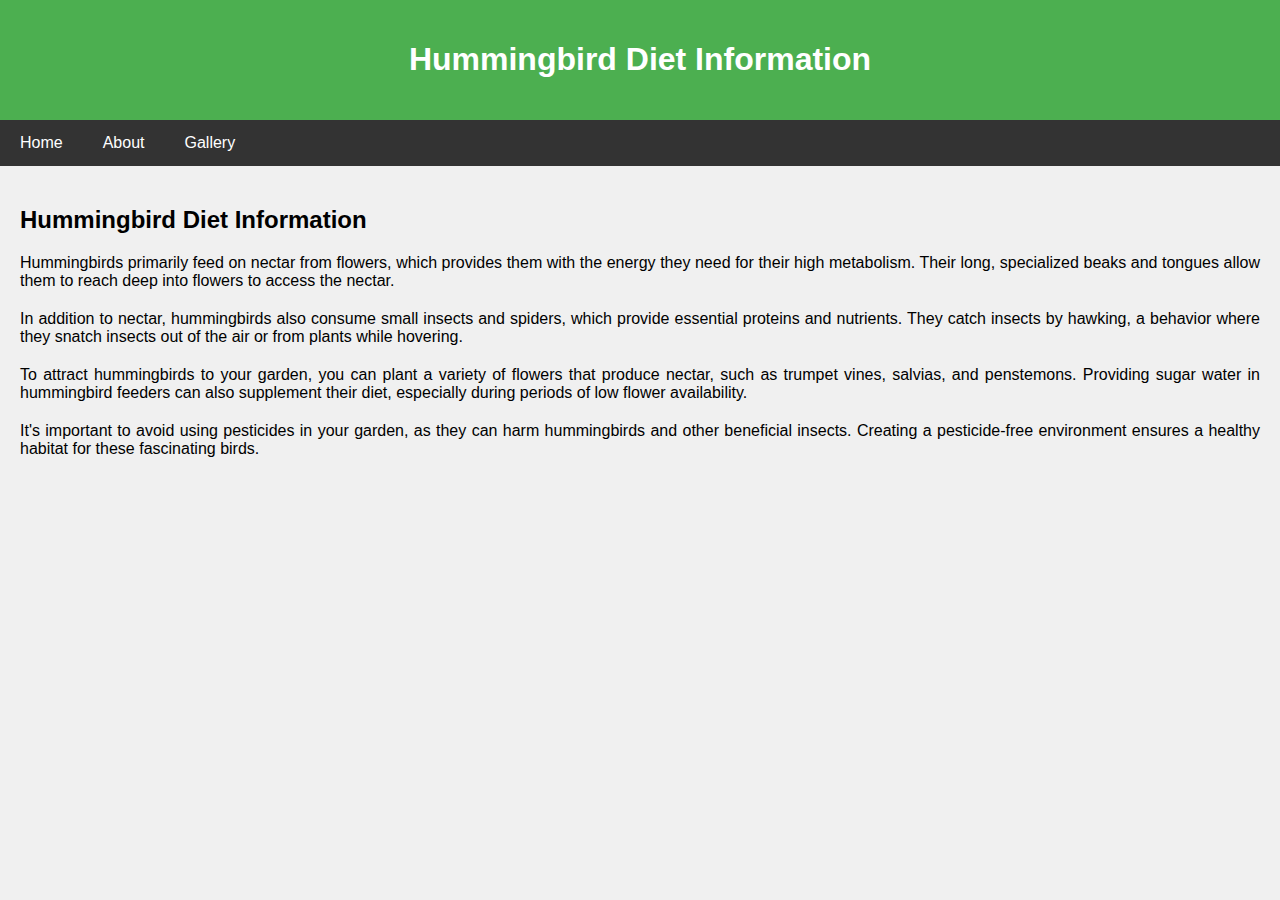
==== diet.html @ 91c97dac "Change about to diet info" ====
<!DOCTYPE html>
<html lang="en">
<head>
    <meta charset="UTF-8">
    <meta name="viewport" content="width=device-width, initial-scale=1.0">
    <title>Hummingbird Diet Information</title>
    <link rel="stylesheet" href="style/about.css">
</head>
<body>
    <header>
        <h1>Hummingbird Diet Information</h1>
    </header>
    <nav>
        <a href="home.html">Home</a>
        <a href="diet.html">About</a>
        <a href="gallery.html">Gallery</a>
    </nav>
    <div class="container">
        <section id="diet-info">
            <h2>Hummingbird Diet Information</h2>
            <p class="diet-info">Hummingbirds primarily feed on nectar from flowers, which provides them with the energy they need for their high metabolism. Their long, specialized beaks and tongues allow them to reach deep into flowers to access the nectar.</p>
            <p class="diet-info">In addition to nectar, hummingbirds also consume small insects and spiders, which provide essential proteins and nutrients. They catch insects by hawking, a behavior where they snatch insects out of the air or from plants while hovering.</p>
            <p class="diet-info">To attract hummingbirds to your garden, you can plant a variety of flowers that produce nectar, such as trumpet vines, salvias, and penstemons. Providing sugar water in hummingbird feeders can also supplement their diet, especially during periods of low flower availability.</p>
            <p class="diet-info">It's important to avoid using pesticides in your garden, as they can harm hummingbirds and other beneficial insects. Creating a pesticide-free environment ensures a healthy habitat for these fascinating birds.</p>
        </section>
    </div>
</body>
</html>
---- style/about.css ----
body {
    font-family: Arial, sans-serif;
    margin: 0;
    padding: 0;
    background-color: #f0f0f0;
}
header {
    background-color: #4CAF50;
    padding: 20px 0;
    text-align: center;
    color: white;
}
nav {
    background-color: #333;
    overflow: hidden;
}
nav a {
    float: left;
    display: block;
    color: white;
    text-align: center;
    padding: 14px 20px;
    text-decoration: none;
}
nav a:hover {
    background-color: #ddd;
    color: black;
}
.container {
    padding: 20px;
}
.diet-info {
    text-align: justify;
    margin-bottom: 20px;
}
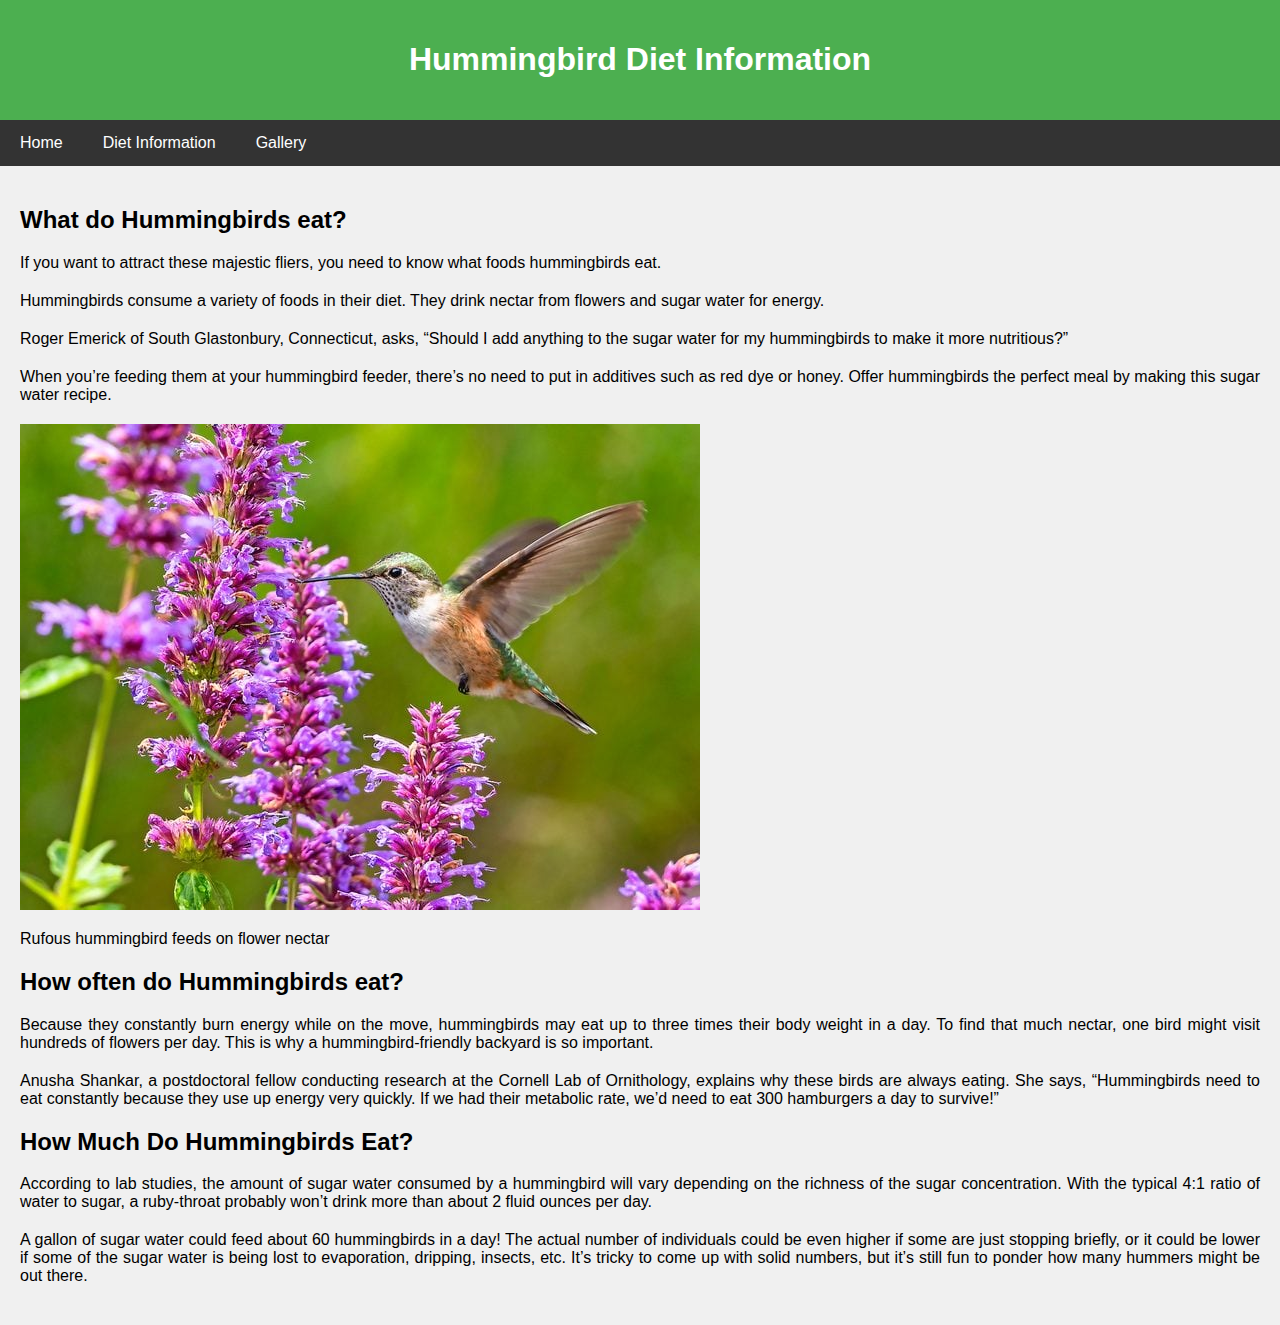
==== commit 74d744fa: "Diet info" ====
--- a/diet.html
+++ b/diet.html
@@ -4,7 +4,7 @@
     <meta charset="UTF-8">
     <meta name="viewport" content="width=device-width, initial-scale=1.0">
     <title>Hummingbird Diet Information</title>
-    <link rel="stylesheet" href="style/about.css">
+    <link rel="stylesheet" href="style/diet.css">
 </head>
 <body>
     <header>
@@ -12,17 +12,26 @@
     </header>
     <nav>
         <a href="home.html">Home</a>
-        <a href="diet.html">About</a>
+        <a href="diet.html">Diet Information</a>
         <a href="gallery.html">Gallery</a>
     </nav>
     <div class="container">
         <section id="diet-info">
-            <h2>Hummingbird Diet Information</h2>
-            <p class="diet-info">Hummingbirds primarily feed on nectar from flowers, which provides them with the energy they need for their high metabolism. Their long, specialized beaks and tongues allow them to reach deep into flowers to access the nectar.</p>
-            <p class="diet-info">In addition to nectar, hummingbirds also consume small insects and spiders, which provide essential proteins and nutrients. They catch insects by hawking, a behavior where they snatch insects out of the air or from plants while hovering.</p>
-            <p class="diet-info">To attract hummingbirds to your garden, you can plant a variety of flowers that produce nectar, such as trumpet vines, salvias, and penstemons. Providing sugar water in hummingbird feeders can also supplement their diet, especially during periods of low flower availability.</p>
-            <p class="diet-info">It's important to avoid using pesticides in your garden, as they can harm hummingbirds and other beneficial insects. Creating a pesticide-free environment ensures a healthy habitat for these fascinating birds.</p>
+            <h2>What do Hummingbirds eat?</h2> 
+            <p class="diet-info">If you want to attract these majestic fliers, you need to know what foods hummingbirds eat. </p>
+            <p class="diet-info">Hummingbirds consume a variety of foods in their diet. They drink nectar from flowers and sugar water for energy. </p>
+            <p class="diet-info">Roger Emerick of South Glastonbury, Connecticut, asks, “Should I add anything to the sugar water for my hummingbirds to make it more nutritious?” </p>
+            <p class="diet-info">When you’re feeding them at your hummingbird feeder, there’s no need to put in additives such as red dye or honey. Offer hummingbirds the perfect meal by making this sugar water recipe.</p>
+            <img src="images/humming_bird_eating_img.jpg".jpg" alt="Hummingbird eating"><p>Rufous hummingbird feeds on flower nectar</p>
+        
+            <h2>How often do Hummingbirds eat?</h2>
+            <p class="diet-info">Because they constantly burn energy while on the move, hummingbirds may eat up to three times their body weight in a day. To find that much nectar, one bird might visit hundreds of flowers per day. This is why a hummingbird-friendly backyard is so important. </p>
+            <p class="diet-info">Anusha Shankar, a postdoctoral fellow conducting research at the Cornell Lab of Ornithology, explains why these birds are always eating. She says, “Hummingbirds need to eat constantly because they use up energy very quickly. If we had their metabolic rate, we’d need to eat 300 hamburgers a day to survive!”</p>
+        
+            <h2>How Much Do Hummingbirds Eat?</h2>
+            <p class="diet-info">According to lab studies, the amount of sugar water consumed by a hummingbird will vary depending on the richness of the sugar concentration. With the typical 4:1 ratio of water to sugar, a ruby-throat probably won’t drink more than about 2 fluid ounces per day. </p>
+            <p class="diet-info">A gallon of sugar water could feed about 60 hummingbirds in a day! The actual number of individuals could be even higher if some are just stopping briefly, or it could be lower if some of the sugar water is being lost to evaporation, dripping, insects, etc. It’s tricky to come up with solid numbers, but it’s still fun to ponder how many hummers might be out there.</p>
         </section>
     </div>
 </body>
-</html>
+</html>--- a/style/diet.css
+++ b/style/diet.css
@@ -0,0 +1,35 @@
+body {
+    font-family: Arial, sans-serif;
+    margin: 0;
+    padding: 0;
+    background-color: #f0f0f0;
+}
+header {
+    background-color: #4CAF50;
+    padding: 20px 0;
+    text-align: center;
+    color: white;
+}
+nav {
+    background-color: #333;
+    overflow: hidden;
+}
+nav a {
+    float: left;
+    display: block;
+    color: white;
+    text-align: center;
+    padding: 14px 20px;
+    text-decoration: none;
+}
+nav a:hover {
+    background-color: #ddd;
+    color: black;
+}
+.container {
+    padding: 20px;
+}
+.diet-info {
+    text-align: justify;
+    margin-bottom: 20px;
+}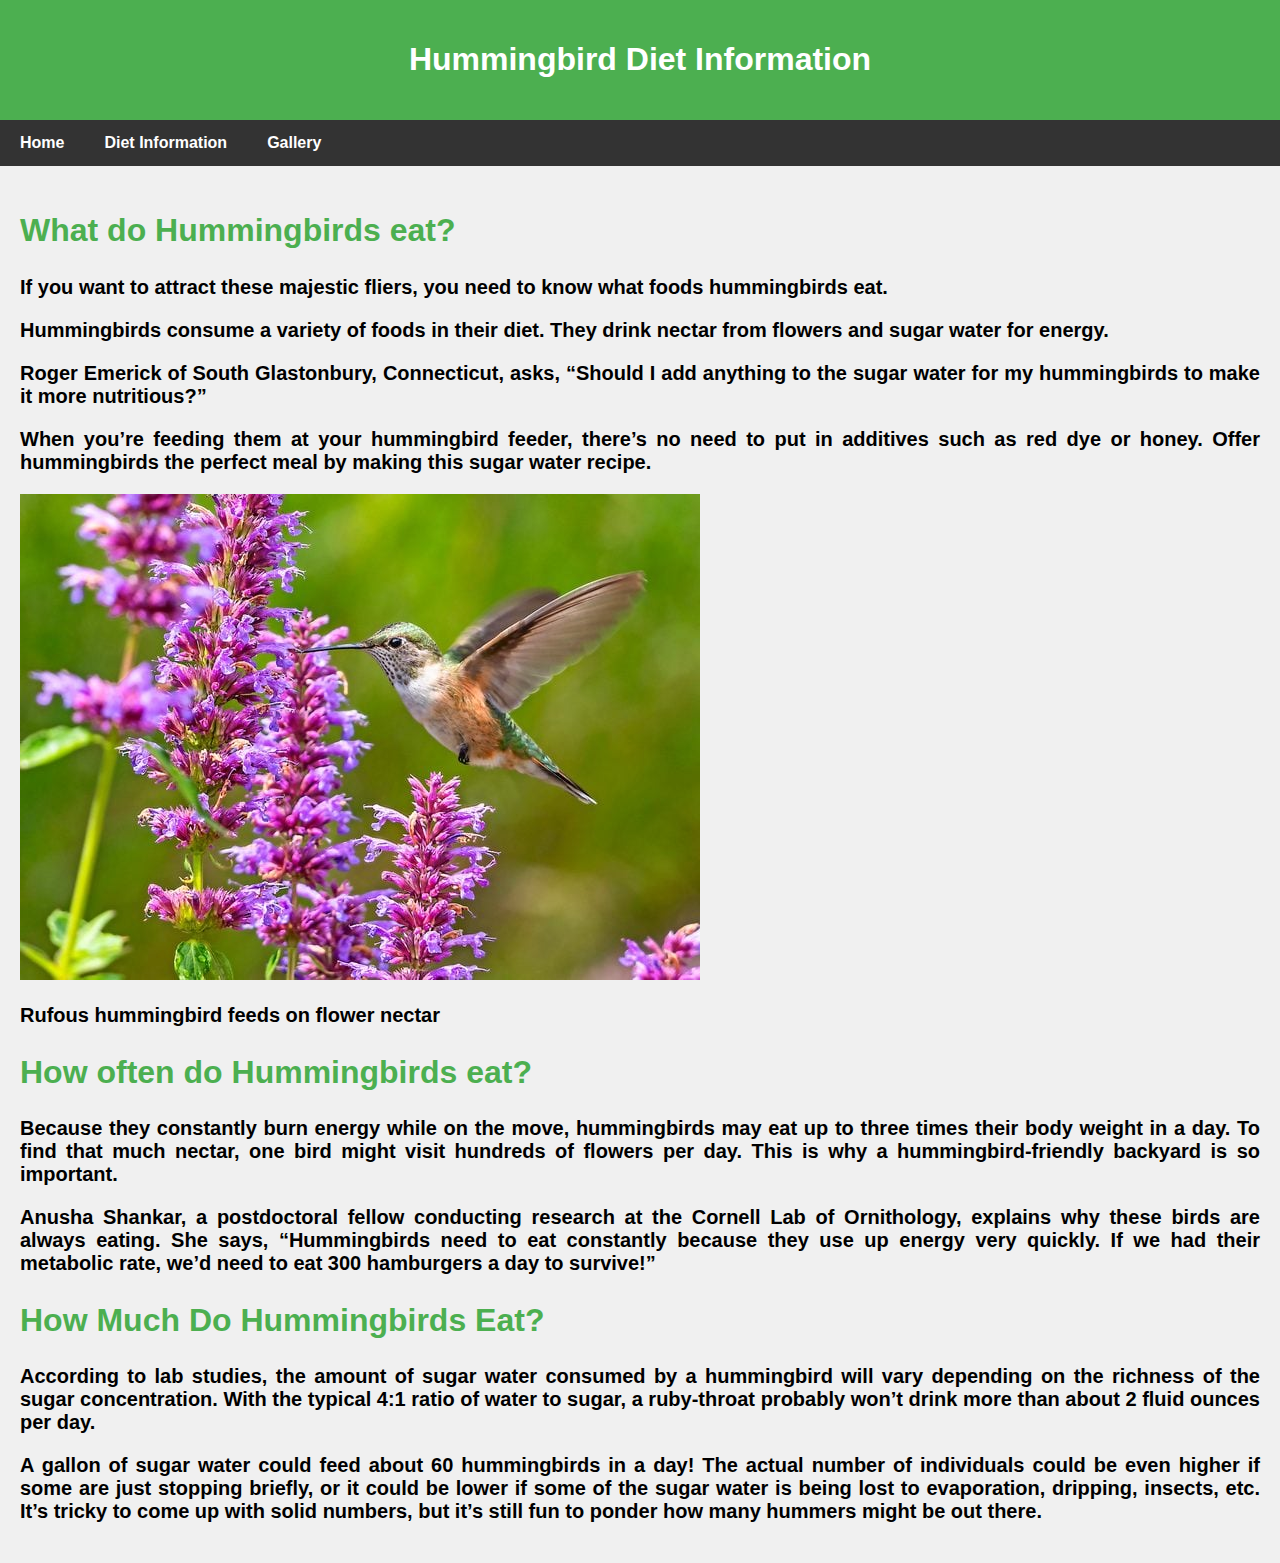
==== commit 4bb450ea: "Rename to index" ====
--- a/diet.html
+++ b/diet.html
@@ -11,7 +11,7 @@
         <h1>Hummingbird Diet Information</h1>
     </header>
     <nav>
-        <a href="home.html">Home</a>
+        <a href="index.html">Home</a>
         <a href="diet.html">Diet Information</a>
         <a href="gallery.html">Gallery</a>
     </nav>
--- a/style/diet.css
+++ b/style/diet.css
@@ -1,8 +1,9 @@
 body {
-    font-family: Arial, sans-serif;
+    font-family: 'Gill Sans', 'Gill Sans MT', Calibri, 'Trebuchet MS', sans-serif;
     margin: 0;
     padding: 0;
     background-color: #f0f0f0;
+    font-weight: bold;
 }
 header {
     background-color: #4CAF50;
@@ -32,4 +33,11 @@
 .diet-info {
     text-align: justify;
     margin-bottom: 20px;
+}
+h2 {
+    color:#4CAF50;
+    font-size: 32px;
+}
+p {
+    font-size: 20px;
 }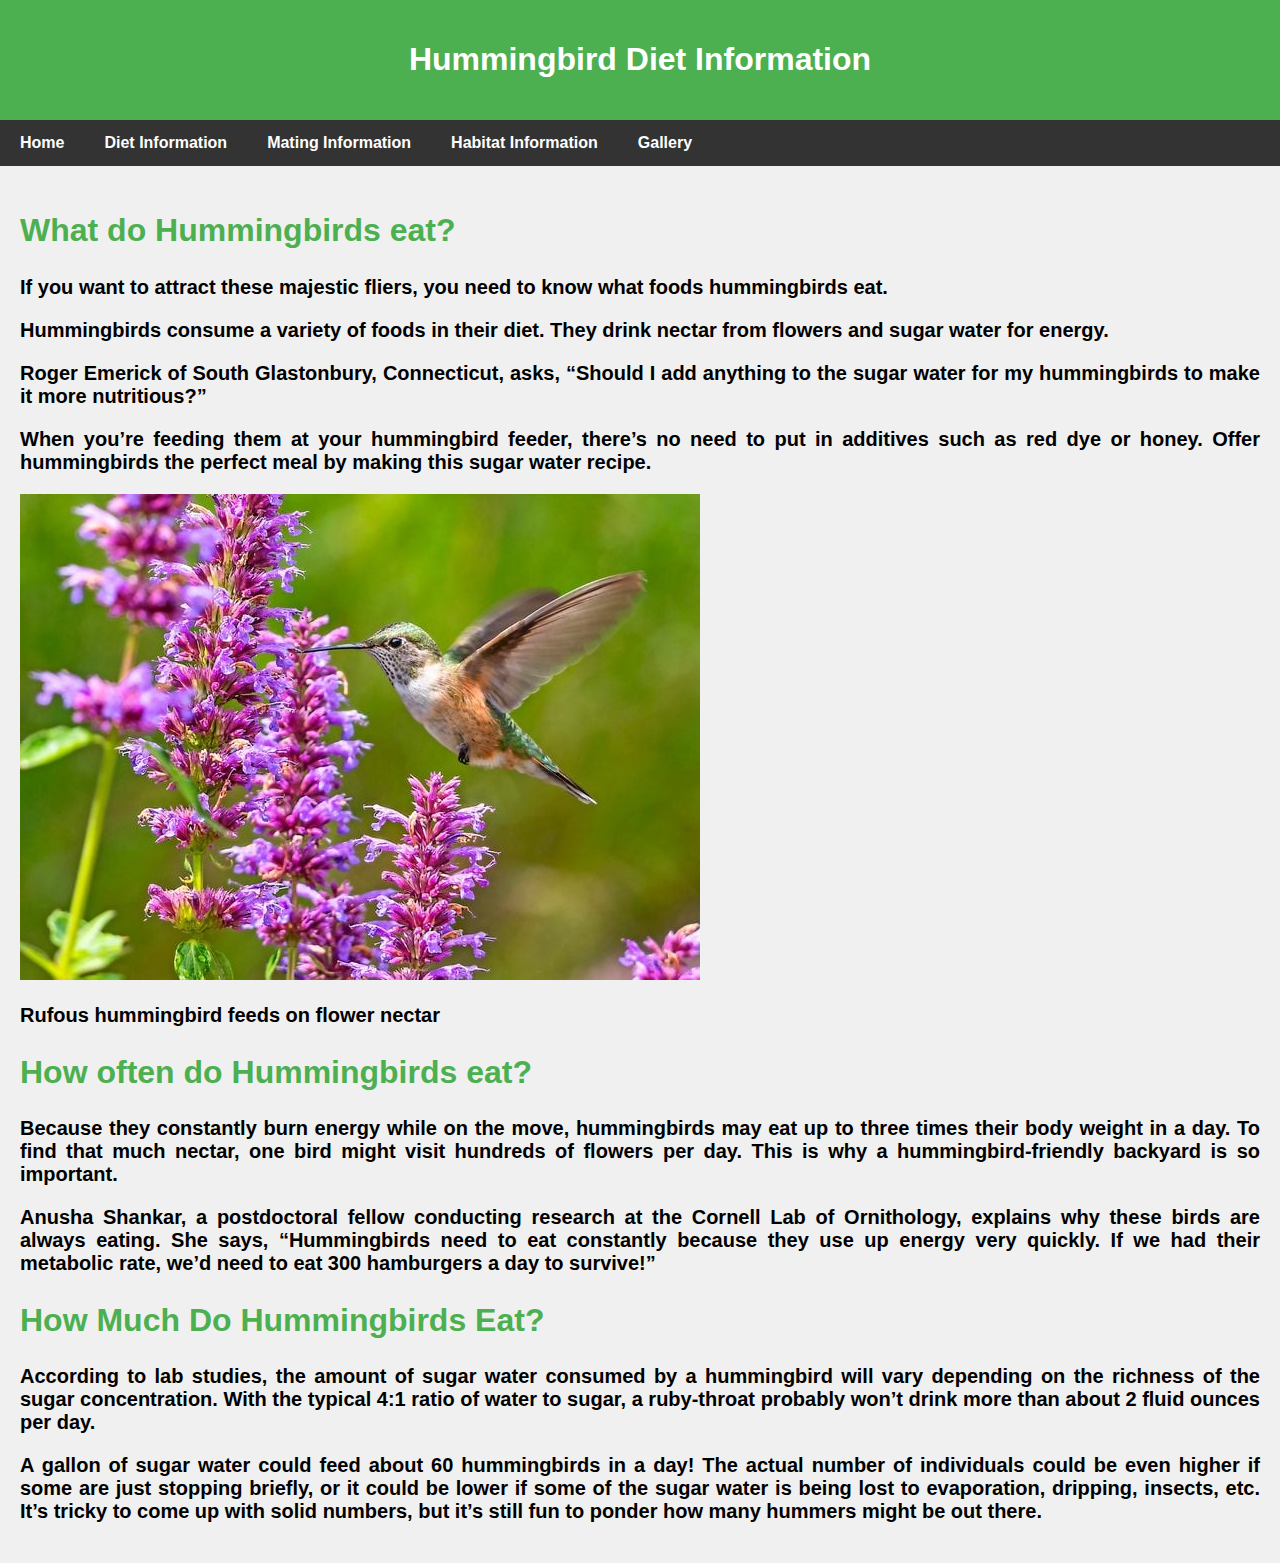
==== commit 484b8141: "Added mating and habitat pages" ====
--- a/diet.html
+++ b/diet.html
@@ -13,6 +13,8 @@
     <nav>
         <a href="index.html">Home</a>
         <a href="diet.html">Diet Information</a>
+        <a href="mating.html">Mating Information</a>
+        <a href="habitat.html">Habitat Information</a>
         <a href="gallery.html">Gallery</a>
     </nav>
     <div class="container">
